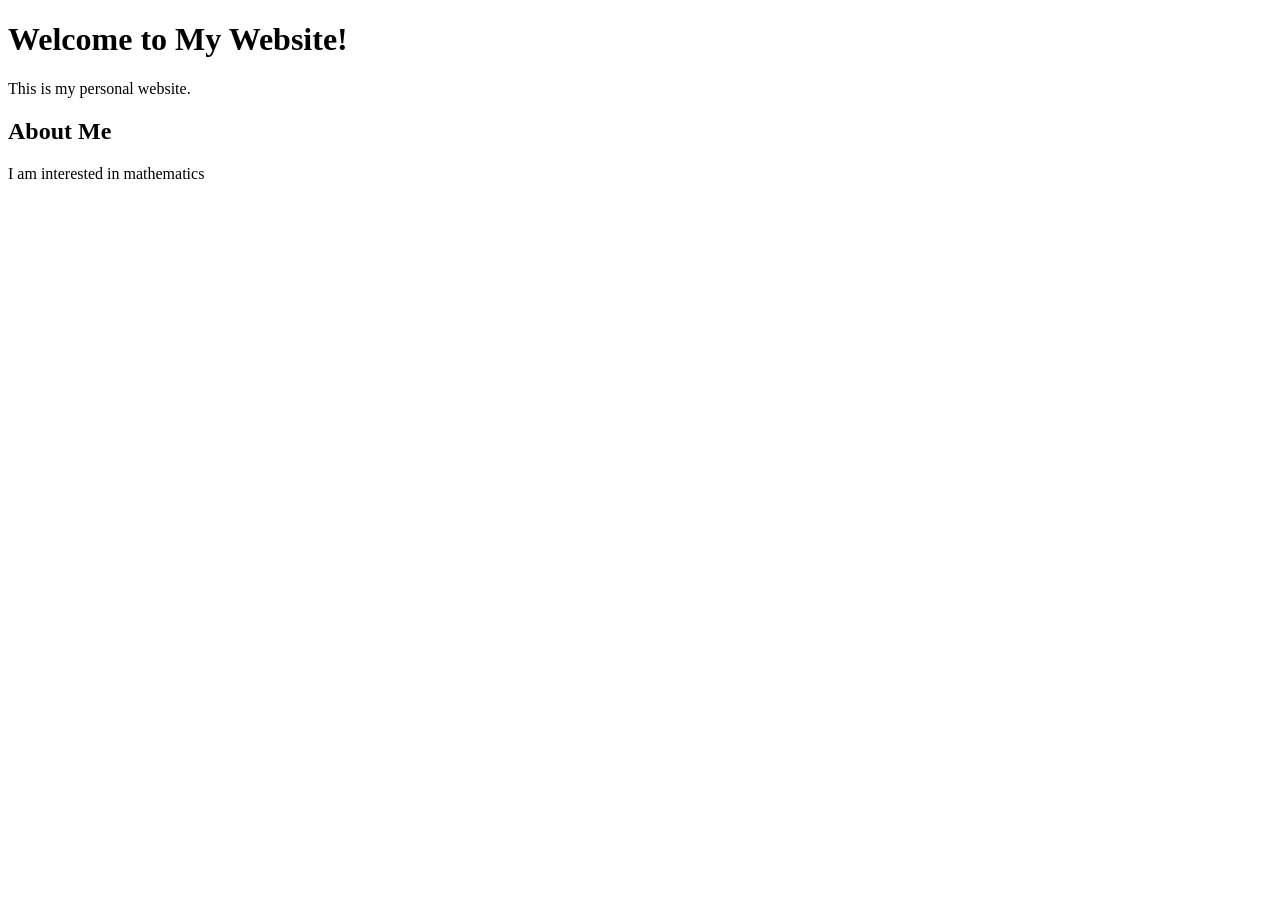
==== index.html @ 512db5e7 "Update homepage" ====
<!DOCTYPE html>
<html lang="ja">
<head>
    <meta charset="UTF-8">
    <meta name="viewport"
          content="width=device-width, initial-scale=1.0">

    <title>My Personal Website</title>
</head>

<body>
    <h1>Welcome to My Website!</h1>

    <p>
        This is my personal website.
    </p>

    <h2>About Me</h2>

    <p>
        I am interested in mathematics
    </p>

</body>
</html>
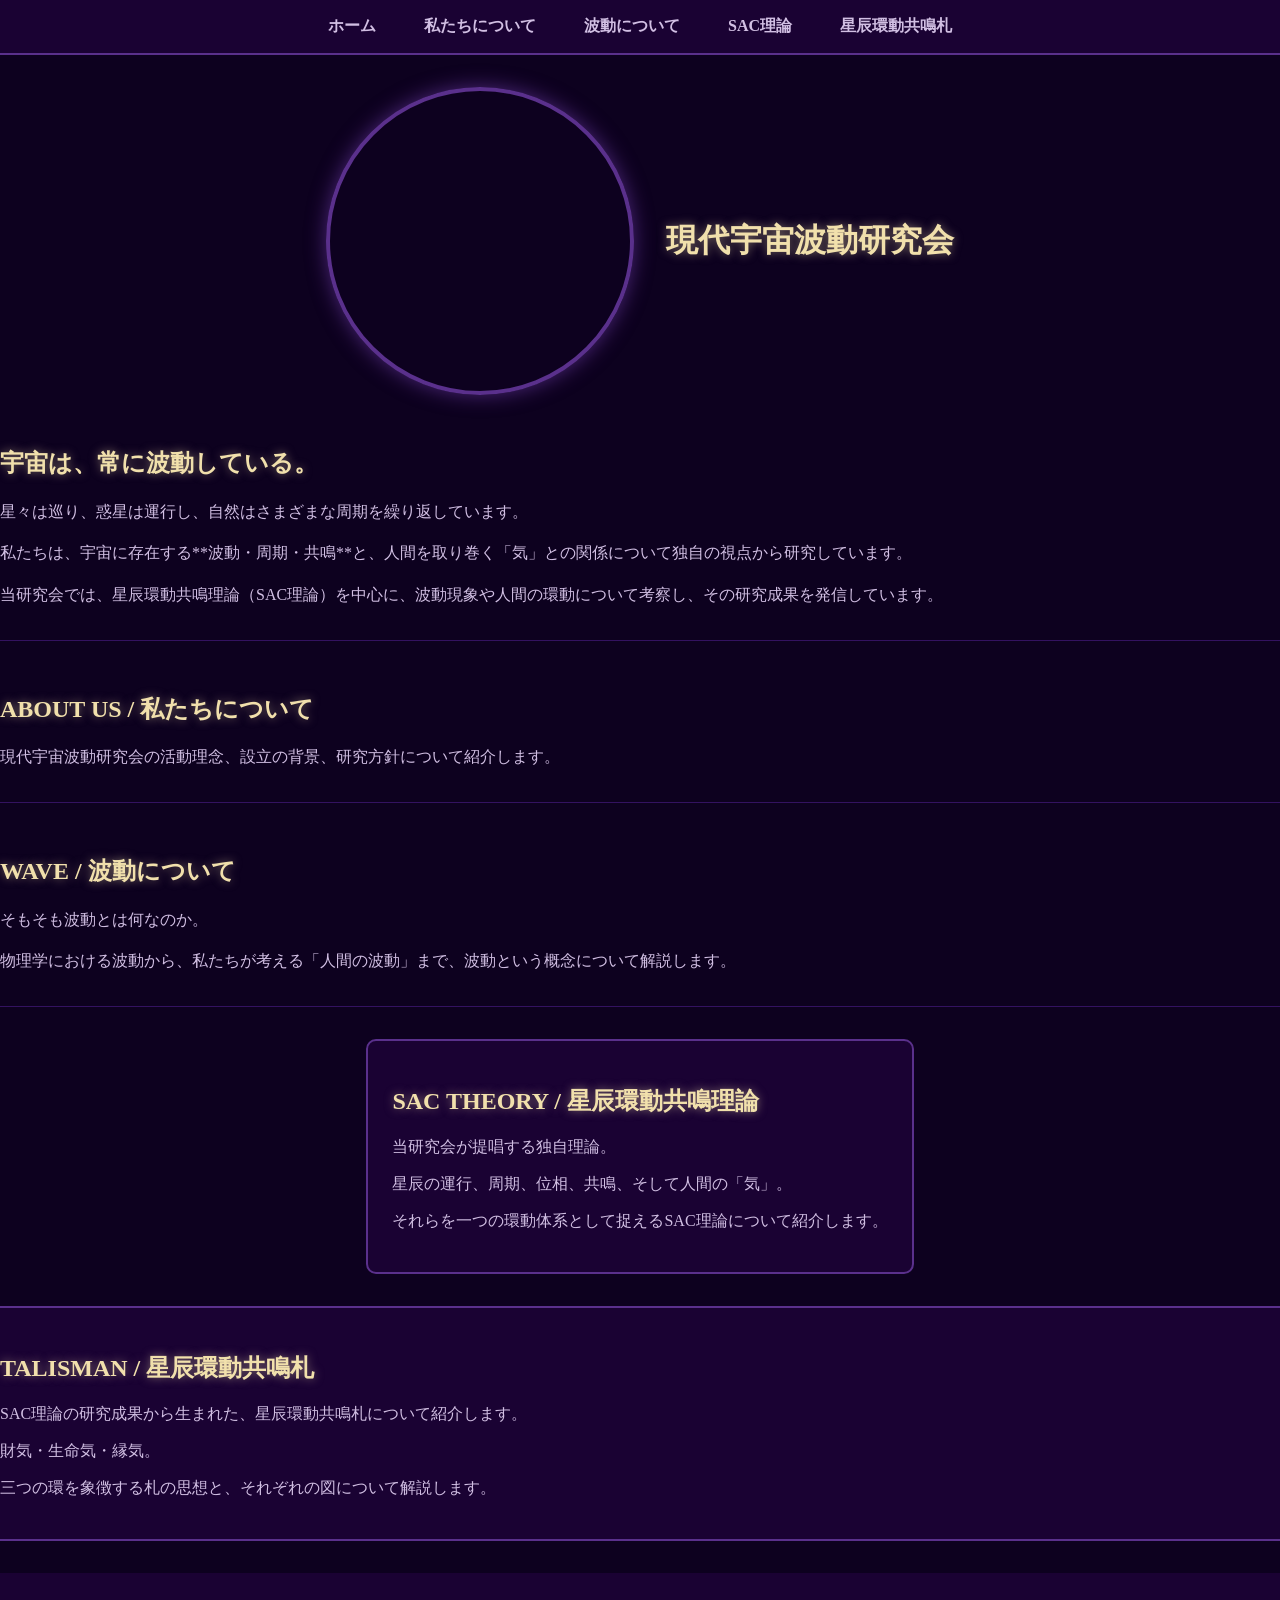
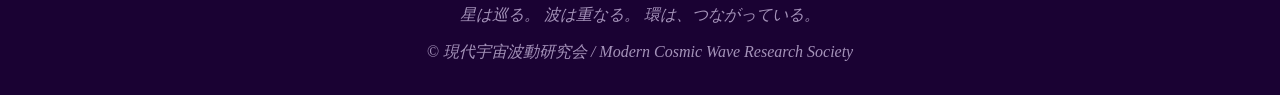
==== commit 1f0d65fe: "Update index.html" ====
--- a/index.html
+++ b/index.html
@@ -2,24 +2,167 @@
 <html lang="ja">
 <head>
     <meta charset="UTF-8">
-    <meta name="viewport"
-          content="width=device-width, initial-scale=1.0">
+    <meta name="viewport" content="width=device-width, initial-scale=1.0">
+    <title>ホーム - 現代宇宙波動研究会</title>
+    <style>
+        body {
+            background-color: #0d011f; /* Dark purple/black for a cosmic feel */
+            color: #d1bfe3; /* Light lavender for contrast */
+            font-family: 'Georgia', serif; /* A classic, slightly spiritual serif */
+            margin: 0;
+            display: flex;
+            flex-direction: column;
+            align-items: center;
+            min-height: 100vh;
+        }
 
-    <title>My Personal Website</title>
+        nav {
+            background-color: #1a0233;
+            width: 100%;
+            padding: 1rem 0;
+            display: flex;
+            justify-content: center;
+            border-bottom: 2px solid #5a308c; /* Purple separator */
+        }
+
+        nav a {
+            color: #d1bfe3;
+            text-decoration: none;
+            padding: 0 1.5rem;
+            font-weight: bold;
+            transition: color 0.3s ease;
+        }
+
+        nav a:hover {
+            color: #f1e0ac; /* Gold hover effect */
+        }
+
+        main {
+            flex-grow: 1;
+            padding: 2rem;
+            width: 100%;
+            display: flex;
+            flex-direction: column;
+            align-items: center;
+        }
+
+        h1, h2, h3 {
+            color: #f1e0ac; /* Gold headings */
+            text-shadow: 0 0 10px rgba(241, 224, 172, 0.5); /* Ethereal glow */
+        }
+
+        .hero {
+            display: flex;
+            align-items: center;
+            gap: 2rem;
+            margin-bottom: 2rem;
+        }
+
+        .spiritual-illustration {
+            width: 300px;
+            height: 300px;
+            background-image: url('image_0.png'); /* Set generated image as background */
+            background-size: cover;
+            border: 4px solid #5a308c;
+            border-radius: 50%;
+            box-shadow: 0 0 20px rgba(90, 48, 140, 0.8);
+        }
+
+        .section {
+            width: 100%;
+            margin-bottom: 2rem;
+            border-bottom: 1px solid #331260;
+            padding-bottom: 1rem;
+        }
+
+        .section p {
+            line-height: 1.6;
+            margin-bottom: 1rem;
+        }
+
+        .theory-intro {
+            background-color: #1a0233;
+            padding: 1.5rem;
+            border-radius: 10px;
+            border: 2px solid #5a308c;
+            margin-bottom: 2rem;
+        }
+
+        .talisman-section {
+            background-color: #1a0233;
+            padding: 1.5rem;
+            border-radius: 10px;
+            border: 2px solid #5a308c;
+            width: 100%;
+        }
+
+        footer {
+            margin-top: auto;
+            text-align: center;
+            padding: 1rem;
+            background-color: #1a0233;
+            width: 100%;
+            font-style: italic;
+            color: #a492b9;
+        }
+    </style>
 </head>
+<body>
 
-<body>
-    <h1>Welcome to My Website!</h1>
+    <nav>
+        <a href="index.html">ホーム</a>
+        <a href="about.html">私たちについて</a>
+        <a href="wave.html">波動について</a>
+        <a href="sac.html">SAC理論</a>
+        <a href="talisman.html">星辰環動共鳴札</a>
+    </nav>
 
-    <p>
-        This is my personal website.
-    </p>
+    <main>
+        <div class="hero">
+            <div class="spiritual-illustration"></div>
+            <h1>現代宇宙波動研究会</h1>
+        </div>
 
-    <h2>About Me</h2>
+        <div class="section">
+            <h2>宇宙は、常に波動している。</h2>
+            <p>星々は巡り、惑星は運行し、自然はさまざまな周期を繰り返しています。</p>
+            <p>私たちは、宇宙に存在する**波動・周期・共鳴**と、人間を取り巻く「気」との関係について独自の視点から研究しています。</p>
+            <p>当研究会では、星辰環動共鳴理論（SAC理論）を中心に、波動現象や人間の環動について考察し、その研究成果を発信しています。</p>
+        </div>
 
-    <p>
-        I am interested in mathematics
-    </p>
+        <div class="section">
+            <h2>ABOUT US / 私たちについて</h2>
+            <p>現代宇宙波動研究会の活動理念、設立の背景、研究方針について紹介します。</p>
+        </div>
+
+        <div class="section">
+            <h2>WAVE / 波動について</h2>
+            <p>そもそも波動とは何なのか。</p>
+            <p>物理学における波動から、私たちが考える「人間の波動」まで、波動という概念について解説します。</p>
+        </div>
+
+        <div class="theory-intro">
+            <h2>SAC THEORY / 星辰環動共鳴理論</h2>
+            <p>当研究会が提唱する独自理論。</p>
+            <p>星辰の運行、周期、位相、共鳴、そして人間の「気」。</p>
+            <p>それらを一つの環動体系として捉えるSAC理論について紹介します。</p>
+        </div>
+
+        <div class="talisman-section">
+            <h2>TALISMAN / 星辰環動共鳴札</h2>
+            <p>SAC理論の研究成果から生まれた、星辰環動共鳴札について紹介します。</p>
+            <p>財気・生命気・縁気。</p>
+            <p>三つの環を象徴する札の思想と、それぞれの図について解説します。</p>
+        </div>
+
+    </main>
+
+    <footer>
+        <p>星は巡る。  
+           波は重なる。  
+           環は、つながっている。</p>
+        <p>&copy; 現代宇宙波動研究会 / Modern Cosmic Wave Research Society</p>
+    </footer>
 
 </body>
 </html>
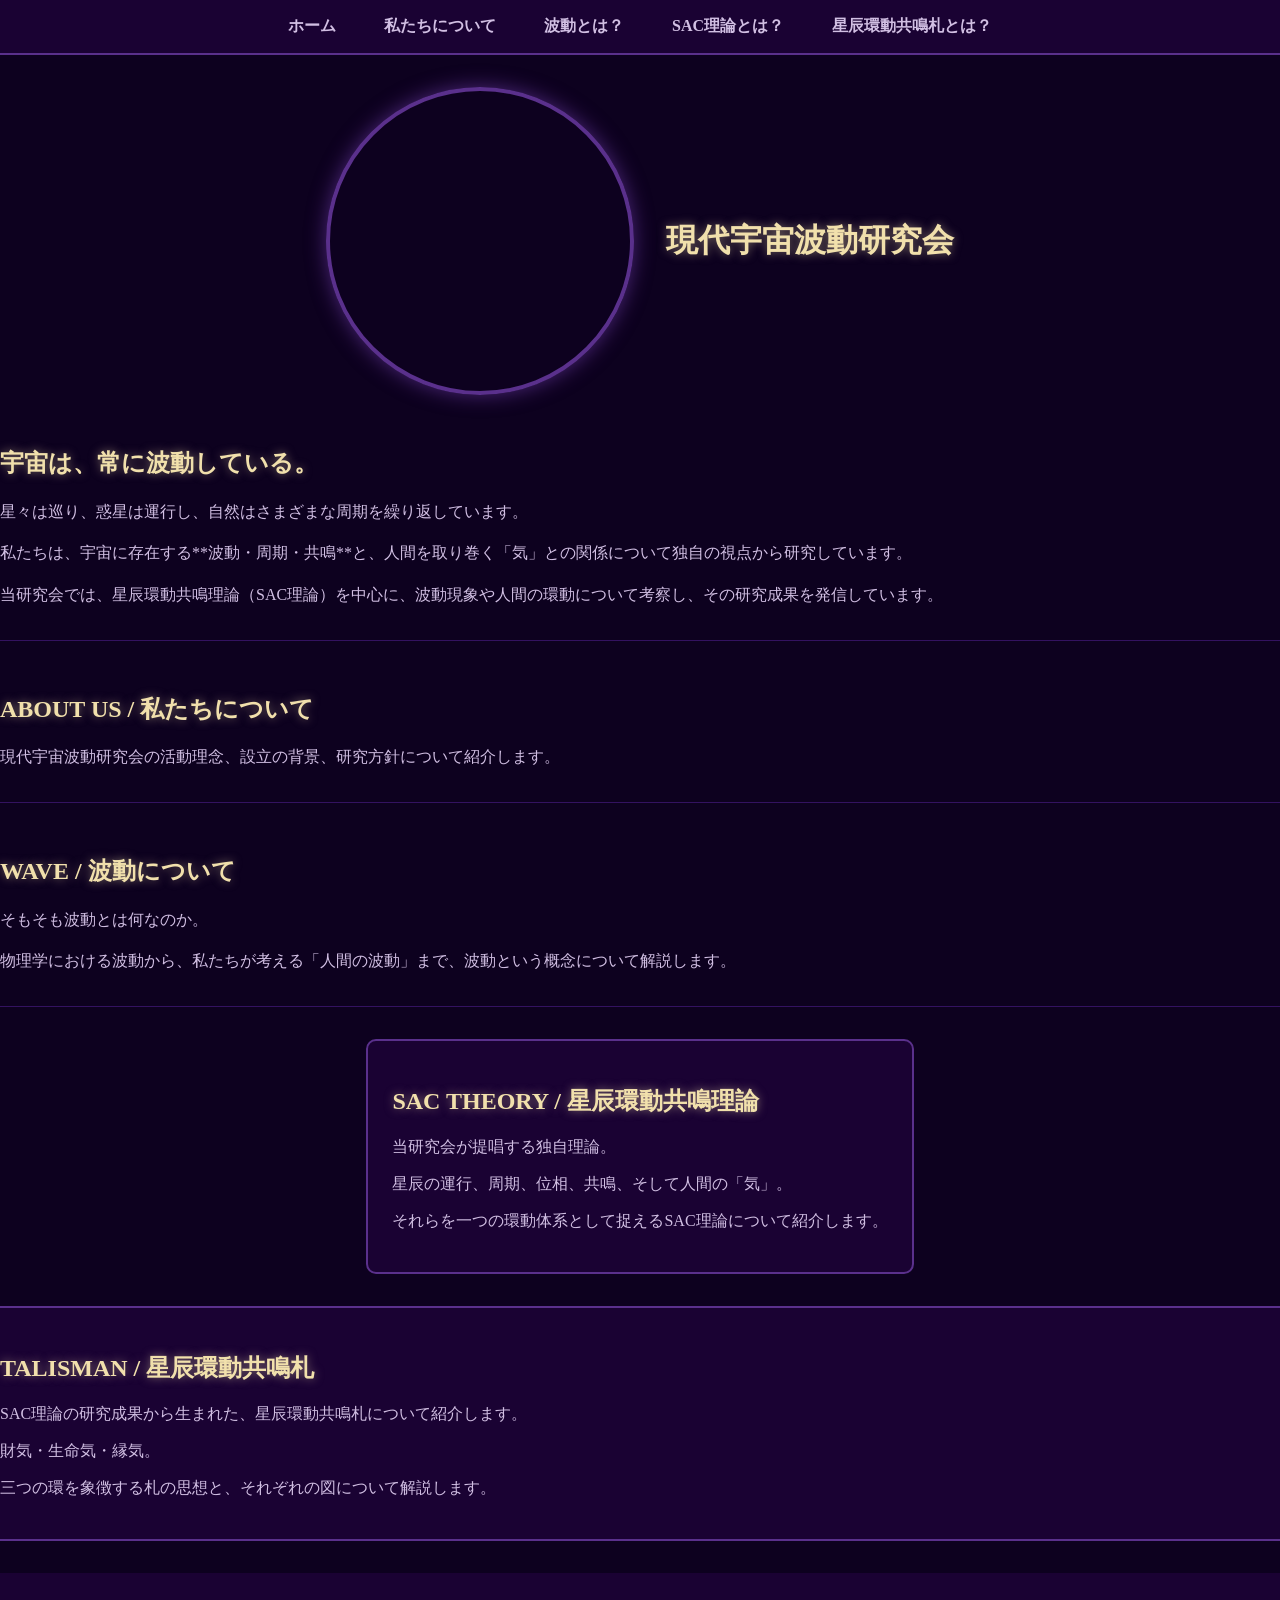
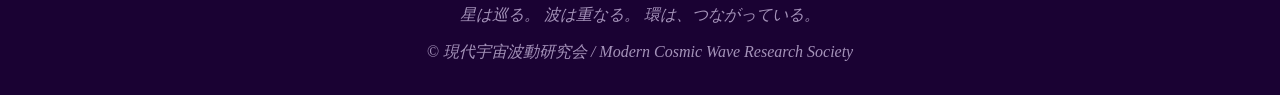
==== commit f39ea4b6: "update all" ====
--- a/index.html
+++ b/index.html
@@ -112,9 +112,9 @@
     <nav>
         <a href="index.html">ホーム</a>
         <a href="about.html">私たちについて</a>
-        <a href="wave.html">波動について</a>
-        <a href="sac.html">SAC理論</a>
-        <a href="talisman.html">星辰環動共鳴札</a>
+        <a href="wave.html">波動とは？</a>
+        <a href="sac.html">SAC理論とは？</a>
+        <a href="talisman.html">星辰環動共鳴札とは？</a>
     </nav>
 
     <main>
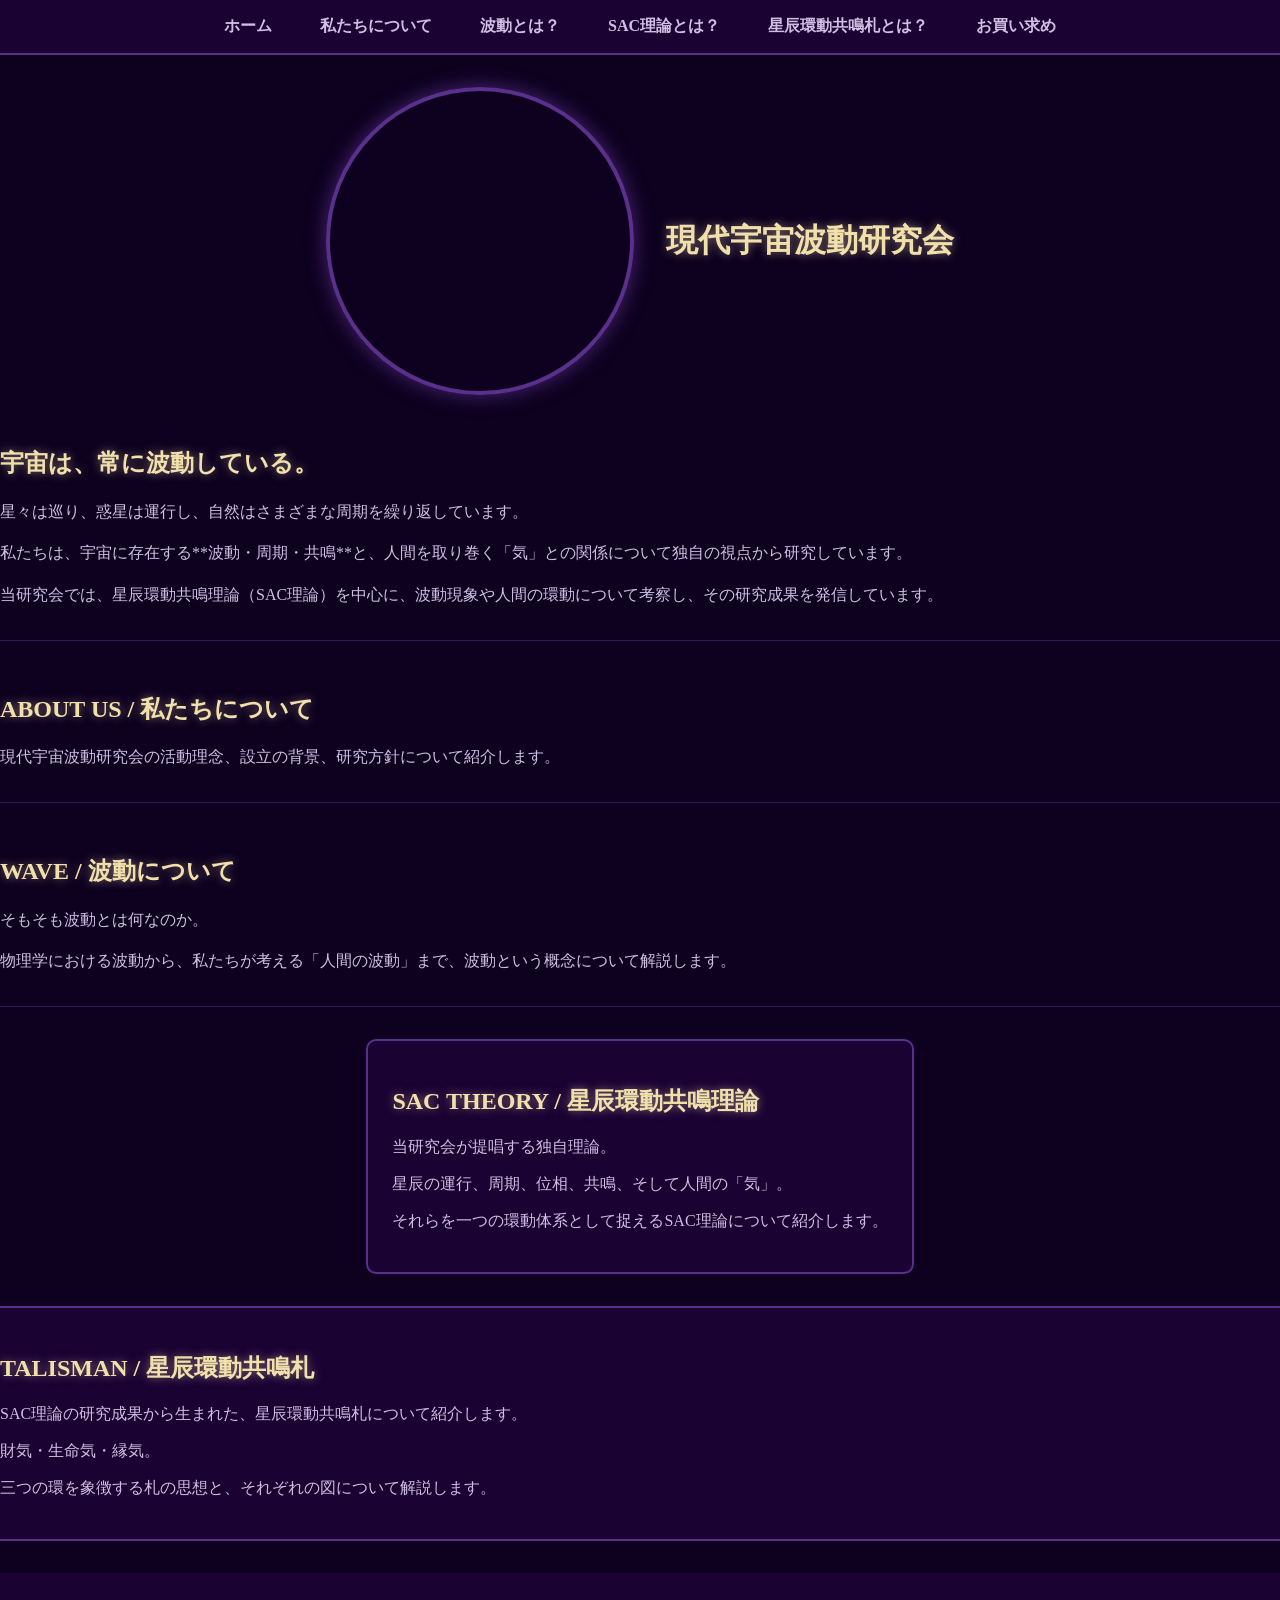
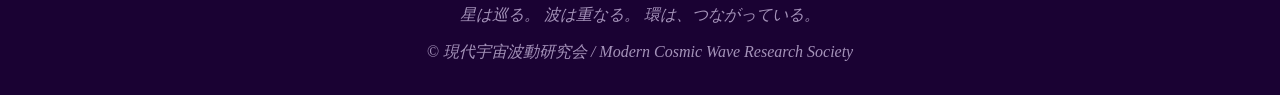
==== commit e321c49e: "update" ====
--- a/index.html
+++ b/index.html
@@ -115,6 +115,7 @@
         <a href="wave.html">波動とは？</a>
         <a href="sac.html">SAC理論とは？</a>
         <a href="talisman.html">星辰環動共鳴札とは？</a>
+        <a href="shop.html">お買い求め</a>
     </nav>
 
     <main>
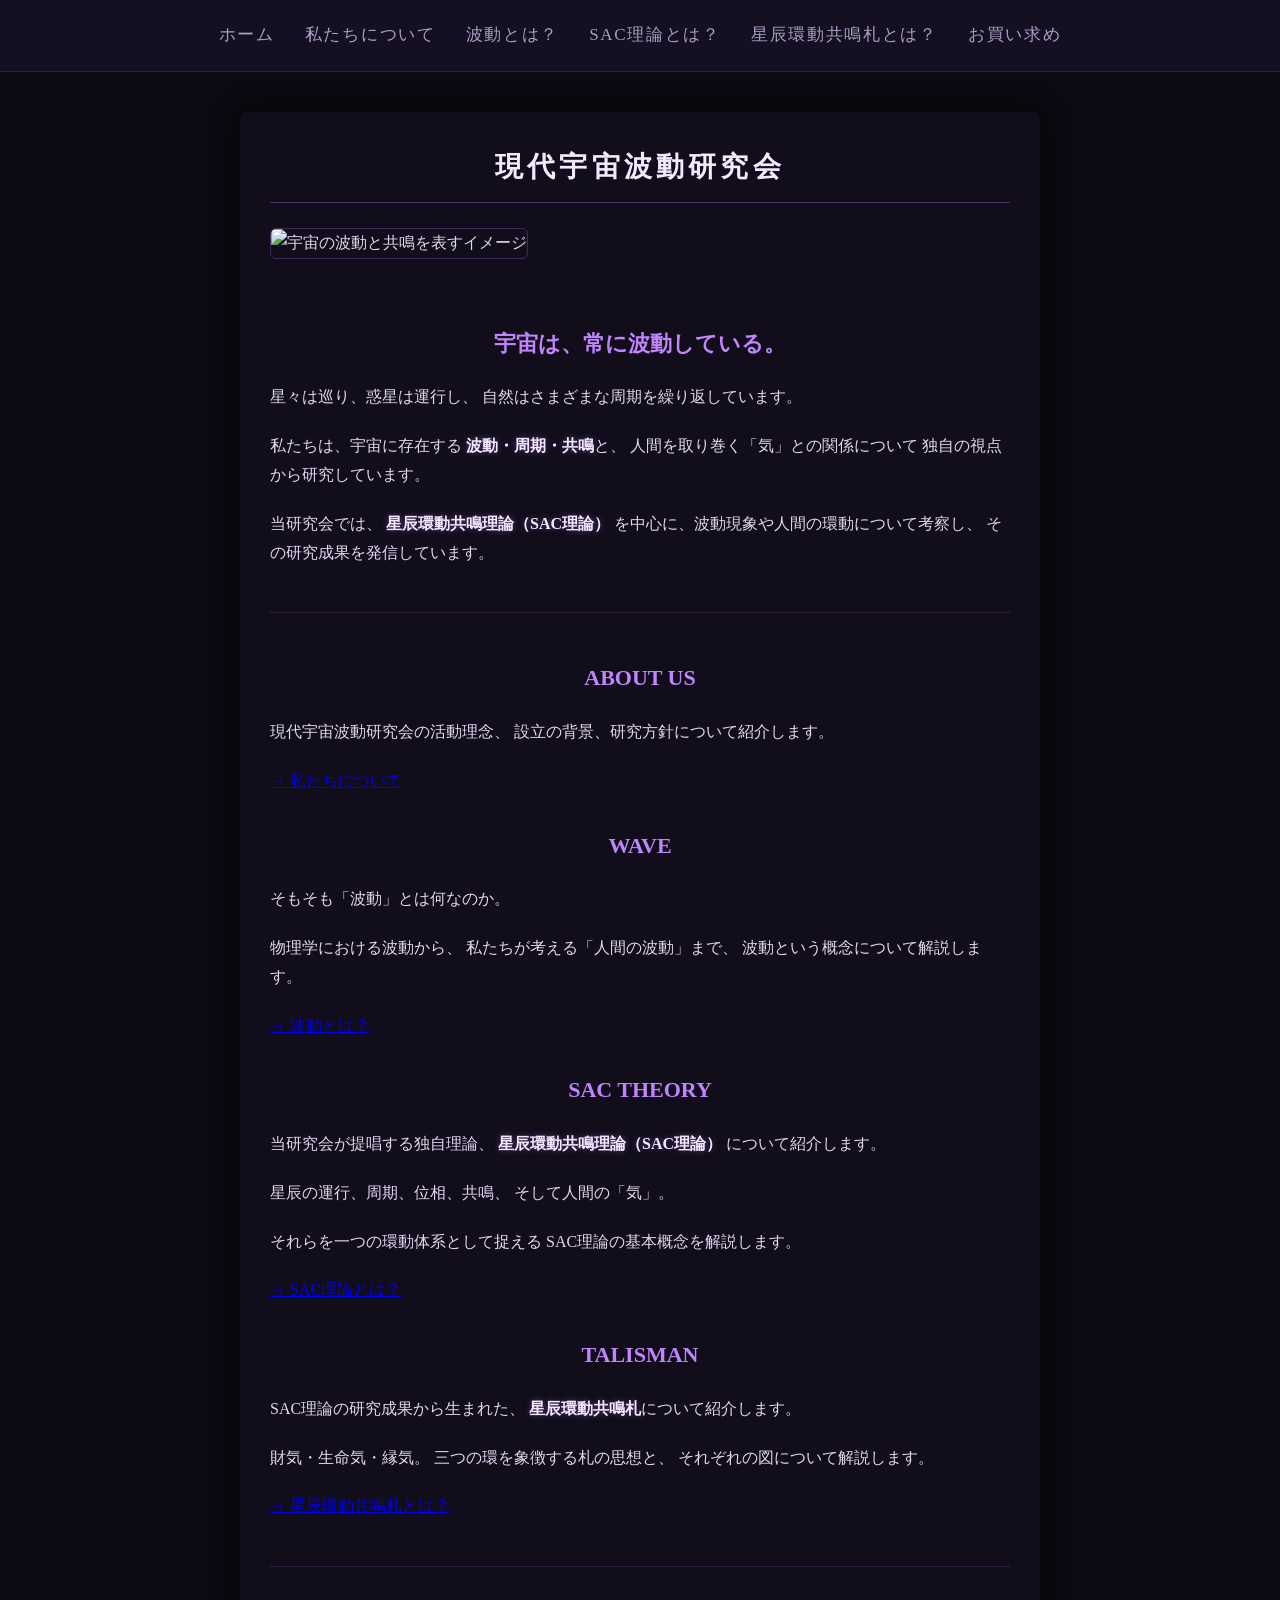
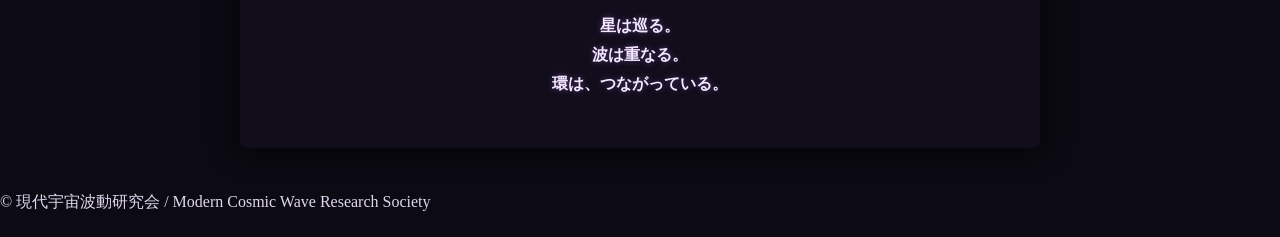
==== commit 74bdc543: "update" ====
--- a/index.html
+++ b/index.html
@@ -4,111 +4,12 @@
     <meta charset="UTF-8">
     <meta name="viewport" content="width=device-width, initial-scale=1.0">
     <title>ホーム - 現代宇宙波動研究会</title>
-    <style>
-        body {
-            background-color: #0d011f; /* Dark purple/black for a cosmic feel */
-            color: #d1bfe3; /* Light lavender for contrast */
-            font-family: 'Georgia', serif; /* A classic, slightly spiritual serif */
-            margin: 0;
-            display: flex;
-            flex-direction: column;
-            align-items: center;
-            min-height: 100vh;
-        }
+    <link rel="stylesheet" href="style.css">
+</head>
 
-        nav {
-            background-color: #1a0233;
-            width: 100%;
-            padding: 1rem 0;
-            display: flex;
-            justify-content: center;
-            border-bottom: 2px solid #5a308c; /* Purple separator */
-        }
-
-        nav a {
-            color: #d1bfe3;
-            text-decoration: none;
-            padding: 0 1.5rem;
-            font-weight: bold;
-            transition: color 0.3s ease;
-        }
-
-        nav a:hover {
-            color: #f1e0ac; /* Gold hover effect */
-        }
-
-        main {
-            flex-grow: 1;
-            padding: 2rem;
-            width: 100%;
-            display: flex;
-            flex-direction: column;
-            align-items: center;
-        }
-
-        h1, h2, h3 {
-            color: #f1e0ac; /* Gold headings */
-            text-shadow: 0 0 10px rgba(241, 224, 172, 0.5); /* Ethereal glow */
-        }
-
-        .hero {
-            display: flex;
-            align-items: center;
-            gap: 2rem;
-            margin-bottom: 2rem;
-        }
-
-        .spiritual-illustration {
-            width: 300px;
-            height: 300px;
-            background-image: url('image_0.png'); /* Set generated image as background */
-            background-size: cover;
-            border: 4px solid #5a308c;
-            border-radius: 50%;
-            box-shadow: 0 0 20px rgba(90, 48, 140, 0.8);
-        }
-
-        .section {
-            width: 100%;
-            margin-bottom: 2rem;
-            border-bottom: 1px solid #331260;
-            padding-bottom: 1rem;
-        }
-
-        .section p {
-            line-height: 1.6;
-            margin-bottom: 1rem;
-        }
-
-        .theory-intro {
-            background-color: #1a0233;
-            padding: 1.5rem;
-            border-radius: 10px;
-            border: 2px solid #5a308c;
-            margin-bottom: 2rem;
-        }
-
-        .talisman-section {
-            background-color: #1a0233;
-            padding: 1.5rem;
-            border-radius: 10px;
-            border: 2px solid #5a308c;
-            width: 100%;
-        }
-
-        footer {
-            margin-top: auto;
-            text-align: center;
-            padding: 1rem;
-            background-color: #1a0233;
-            width: 100%;
-            font-style: italic;
-            color: #a492b9;
-        }
-    </style>
-</head>
 <body>
 
+    <!-- ナビゲーション -->
     <nav>
         <a href="index.html">ホーム</a>
         <a href="about.html">私たちについて</a>
@@ -118,51 +19,145 @@
         <a href="shop.html">お買い求め</a>
     </nav>
 
+
+    <!-- メイン -->
     <main>
-        <div class="hero">
-            <div class="spiritual-illustration"></div>
-            <h1>現代宇宙波動研究会</h1>
-        </div>
 
-        <div class="section">
-            <h2>宇宙は、常に波動している。</h2>
-            <p>星々は巡り、惑星は運行し、自然はさまざまな周期を繰り返しています。</p>
-            <p>私たちは、宇宙に存在する**波動・周期・共鳴**と、人間を取り巻く「気」との関係について独自の視点から研究しています。</p>
-            <p>当研究会では、星辰環動共鳴理論（SAC理論）を中心に、波動現象や人間の環動について考察し、その研究成果を発信しています。</p>
-        </div>
+        <h1>現代宇宙波動研究会</h1>
 
-        <div class="section">
-            <h2>ABOUT US / 私たちについて</h2>
-            <p>現代宇宙波動研究会の活動理念、設立の背景、研究方針について紹介します。</p>
-        </div>
+        <img
+            src="image_0.png"
+            alt="宇宙の波動と共鳴を表すイメージ"
+            class="hero-image"
+        >
 
-        <div class="section">
-            <h2>WAVE / 波動について</h2>
-            <p>そもそも波動とは何なのか。</p>
-            <p>物理学における波動から、私たちが考える「人間の波動」まで、波動という概念について解説します。</p>
-        </div>
 
-        <div class="theory-intro">
-            <h2>SAC THEORY / 星辰環動共鳴理論</h2>
-            <p>当研究会が提唱する独自理論。</p>
-            <p>星辰の運行、周期、位相、共鳴、そして人間の「気」。</p>
-            <p>それらを一つの環動体系として捉えるSAC理論について紹介します。</p>
-        </div>
+        <h2>宇宙は、常に波動している。</h2>
 
-        <div class="talisman-section">
-            <h2>TALISMAN / 星辰環動共鳴札</h2>
-            <p>SAC理論の研究成果から生まれた、星辰環動共鳴札について紹介します。</p>
-            <p>財気・生命気・縁気。</p>
-            <p>三つの環を象徴する札の思想と、それぞれの図について解説します。</p>
-        </div>
+        <p>
+            星々は巡り、惑星は運行し、
+            自然はさまざまな周期を繰り返しています。
+        </p>
+
+        <p>
+            私たちは、宇宙に存在する
+            <strong>波動・周期・共鳴</strong>と、
+            人間を取り巻く「気」との関係について
+            独自の視点から研究しています。
+        </p>
+
+        <p>
+            当研究会では、
+            <strong>星辰環動共鳴理論（SAC理論）</strong>
+            を中心に、波動現象や人間の環動について考察し、
+            その研究成果を発信しています。
+        </p>
+
+
+        <hr>
+
+
+        <!-- ABOUT US -->
+
+        <h2>ABOUT US</h2>
+
+        <p>
+            現代宇宙波動研究会の活動理念、
+            設立の背景、研究方針について紹介します。
+        </p>
+
+        <p>
+            <a href="about.html">→ 私たちについて</a>
+        </p>
+
+
+        <!-- WAVE -->
+
+        <h2>WAVE</h2>
+
+        <p>
+            そもそも「波動」とは何なのか。
+        </p>
+
+        <p>
+            物理学における波動から、
+            私たちが考える「人間の波動」まで、
+            波動という概念について解説します。
+        </p>
+
+        <p>
+            <a href="wave.html">→ 波動とは？</a>
+        </p>
+
+
+        <!-- SAC THEORY -->
+
+        <h2>SAC THEORY</h2>
+
+        <p>
+            当研究会が提唱する独自理論、
+            <strong>星辰環動共鳴理論（SAC理論）</strong>
+            について紹介します。
+        </p>
+
+        <p>
+            星辰の運行、周期、位相、共鳴、
+            そして人間の「気」。
+        </p>
+
+        <p>
+            それらを一つの環動体系として捉える
+            SAC理論の基本概念を解説します。
+        </p>
+
+        <p>
+            <a href="sac.html">→ SAC理論とは？</a>
+        </p>
+
+
+        <!-- TALISMAN -->
+
+        <h2>TALISMAN</h2>
+
+        <p>
+            SAC理論の研究成果から生まれた、
+            <strong>星辰環動共鳴札</strong>について紹介します。
+        </p>
+
+        <p>
+            財気・生命気・縁気。
+            三つの環を象徴する札の思想と、
+            それぞれの図について解説します。
+        </p>
+
+        <p>
+            <a href="talisman.html">
+                → 星辰環動共鳴札とは？
+            </a>
+        </p>
+
+
+        <hr>
+
+
+        <p style="text-align: center;">
+            <strong>
+                星は巡る。<br>
+                波は重なる。<br>
+                環は、つながっている。
+            </strong>
+        </p>
 
     </main>
 
+
+    <!-- フッター -->
+
     <footer>
-        <p>星は巡る。  
-           波は重なる。  
-           環は、つながっている。</p>
-        <p>&copy; 現代宇宙波動研究会 / Modern Cosmic Wave Research Society</p>
+        <p>
+            &copy; 現代宇宙波動研究会
+            / Modern Cosmic Wave Research Society
+        </p>
     </footer>
 
 </body>
--- a/style.css
+++ b/style.css
@@ -0,0 +1,289 @@
+/* ========================================
+   現代宇宙波動研究会 - 共通スタイル
+   ======================================== */
+
+* {
+    box-sizing: border-box;
+}
+
+html {
+    scroll-behavior: smooth;
+}
+
+body {
+    margin: 0;
+    font-family: 'Hiragino Mincho ProN', 'Yu Mincho', 'YuMincho', serif;
+    background-color: #0c0a12;
+    color: #e0d8f0;
+    line-height: 1.8;
+}
+
+
+/* ========================================
+   ナビゲーション
+   ======================================== */
+
+nav {
+    display: flex;
+    gap: 20px 30px;
+    padding: 20px 30px;
+    background: #141022;
+    border-bottom: 1px solid #2a2040;
+    justify-content: center;
+    flex-wrap: wrap;
+}
+
+nav a {
+    color: #a89ec4;
+    text-decoration: none;
+    font-size: 17px;
+    letter-spacing: 0.1em;
+    transition: all 0.3s ease;
+}
+
+nav a:hover {
+    color: #ffd700;
+    text-shadow: 0 0 8px rgba(255, 215, 0, 0.5);
+}
+
+
+/* ========================================
+   メインコンテンツ
+   ======================================== */
+
+main {
+    max-width: 800px;
+    margin: 40px auto;
+    padding: 30px;
+    background: rgba(20, 16, 34, 0.6);
+    border-radius: 8px;
+    box-shadow: 0 0 30px rgba(0, 0, 0, 0.8);
+}
+
+
+/* ========================================
+   見出し
+   ======================================== */
+
+h1 {
+    font-size: 28px;
+    color: #f3e8ff;
+    border-bottom: 1px solid #4a386c;
+    padding-bottom: 10px;
+    margin-top: 0;
+    margin-bottom: 25px;
+    text-align: center;
+    letter-spacing: 0.15em;
+}
+
+h2 {
+    font-size: 22px;
+    color: #c084fc;
+    margin-top: 30px;
+    margin-bottom: 20px;
+    text-align: center;
+}
+
+h3 {
+    color: #c084fc;
+}
+
+
+/* ========================================
+   本文
+   ======================================== */
+
+p {
+    margin-top: 0;
+    margin-bottom: 20px;
+}
+
+
+/* 強調 */
+
+strong {
+    font-weight: bold;
+    color: #f3e8ff;
+    text-shadow: 0 0 6px rgba(192, 132, 252, 0.4);
+}
+
+
+/* ========================================
+   画像
+   ======================================== */
+
+.hero-image {
+    width: 100%;
+    max-height: 400px;
+    object-fit: cover;
+    border-radius: 6px;
+    margin-bottom: 35px;
+    border: 1px solid #3b2d59;
+}
+
+
+/* ========================================
+   区切り線
+   ======================================== */
+
+hr {
+    border: none;
+    border-top: 1px solid #2a2040;
+    margin: 45px 0;
+}
+
+
+/* ========================================
+   商品ページ
+   ======================================== */
+
+.shop-link {
+    text-align: center;
+    margin: 35px 0;
+}
+
+.shop-link a {
+    display: inline-block;
+    padding: 12px 30px;
+    color: #f3e8ff;
+    border: 1px solid #6b4f9e;
+    border-radius: 4px;
+    text-decoration: none;
+    letter-spacing: 0.1em;
+    transition: all 0.3s ease;
+}
+
+.shop-link a:hover {
+    color: #ffd700;
+    border-color: #ffd700;
+    box-shadow: 0 0 12px rgba(255, 215, 0, 0.3);
+}
+
+
+/* 商品1つ分 */
+
+.product {
+    display: flex;
+    align-items: center;
+    gap: 40px;
+    margin: 60px 0;
+    padding: 30px 0;
+    border-bottom: 1px solid #2a2040;
+}
+
+
+/* 商品画像 */
+
+.product-image {
+    width: 40%;
+    flex-shrink: 0;
+}
+
+.product-image img {
+    width: 100%;
+    height: auto;
+    display: block;
+    border: 1px solid #3b2d59;
+    border-radius: 4px;
+}
+
+
+/* 商品説明 */
+
+.product-description {
+    flex: 1;
+}
+
+.product-description h2 {
+    text-align: left;
+    margin-top: 0;
+    margin-bottom: 5px;
+}
+
+.product-description h3 {
+    color: #a89ec4;
+    font-size: 15px;
+    font-weight: normal;
+    margin-top: 0;
+    margin-bottom: 20px;
+}
+
+
+/* ========================================
+   注意書き
+   ======================================== */
+
+.note {
+    font-size: 0.85rem;
+    color: #8c82a6;
+    margin-top: 40px;
+    border-top: 1px dashed #33284d;
+    padding-top: 15px;
+}
+
+
+/* ========================================
+   スマートフォン対応
+   ======================================== */
+
+@media (max-width: 700px) {
+
+    /* ナビ */
+
+    nav {
+        gap: 12px 20px;
+        padding: 15px;
+    }
+
+    nav a {
+        font-size: 14px;
+    }
+
+
+    /* メイン */
+
+    main {
+        margin: 20px 10px;
+        padding: 20px;
+    }
+
+
+    /* 見出し */
+
+    h1 {
+        font-size: 22px;
+        letter-spacing: 0.1em;
+    }
+
+    h2 {
+        font-size: 20px;
+    }
+
+
+    /* ヒーロー画像 */
+
+    .hero-image {
+        max-height: 300px;
+    }
+
+
+    /* 商品 */
+
+    .product {
+        flex-direction: column;
+        gap: 20px;
+        align-items: stretch;
+        margin: 40px 0;
+    }
+
+    .product-image {
+        width: 100%;
+        max-width: 400px;
+        margin: 0 auto;
+    }
+
+    .product-description h2 {
+        text-align: center;
+    }
+
+}
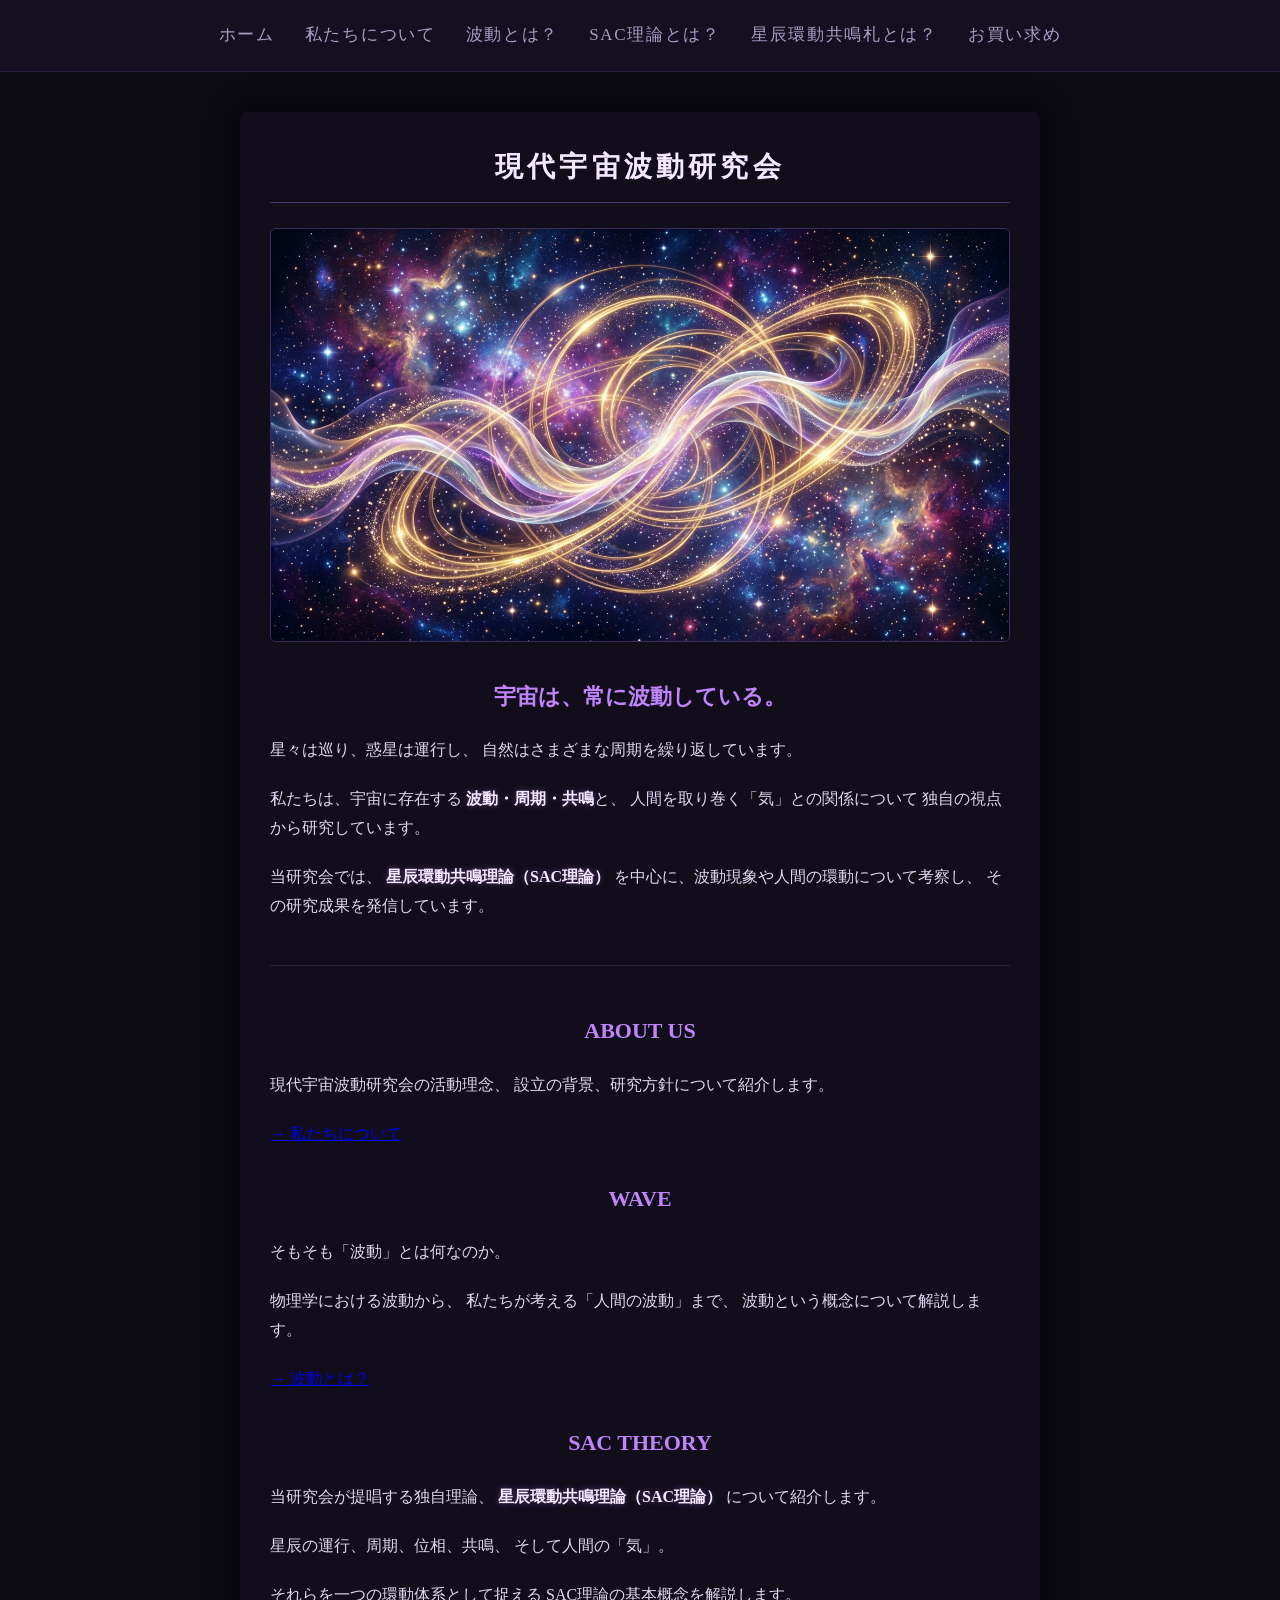
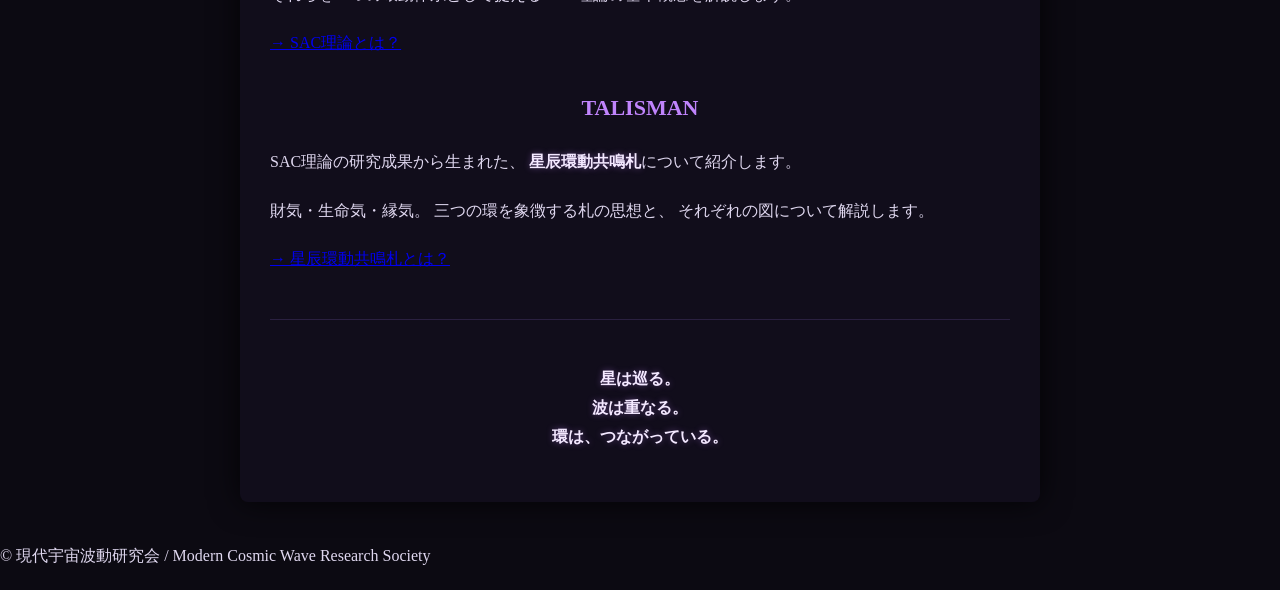
==== commit d5f62616: "update" ====
--- a/index.html
+++ b/index.html
@@ -26,7 +26,7 @@
         <h1>現代宇宙波動研究会</h1>
 
         <img
-            src="image_0.png"
+            src="image/home.jfif"
             alt="宇宙の波動と共鳴を表すイメージ"
             class="hero-image"
         >
--- a/style.css
+++ b/style.css
@@ -114,8 +114,8 @@
 
 .hero-image {
     width: 100%;
-    max-height: 400px;
-    object-fit: cover;
+    height: auto;
+    display: block;
     border-radius: 6px;
     margin-bottom: 35px;
     border: 1px solid #3b2d59;
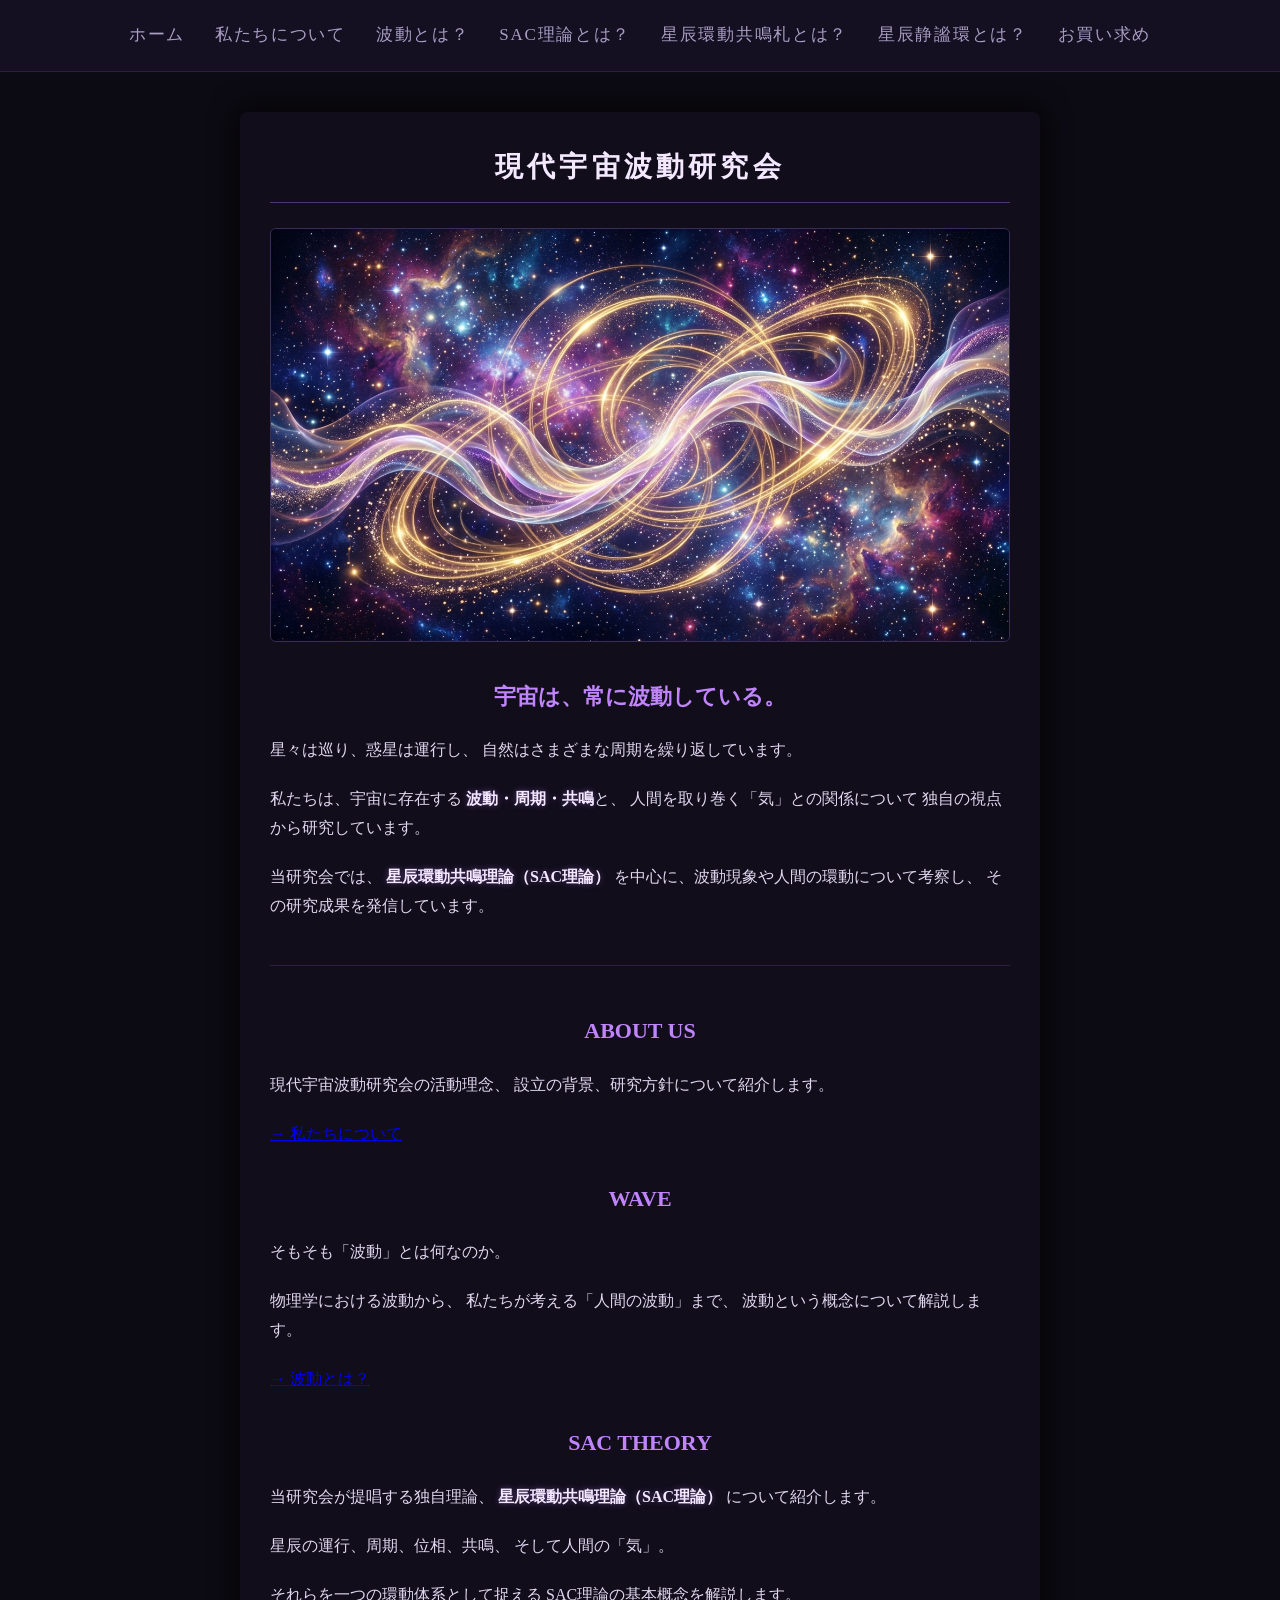
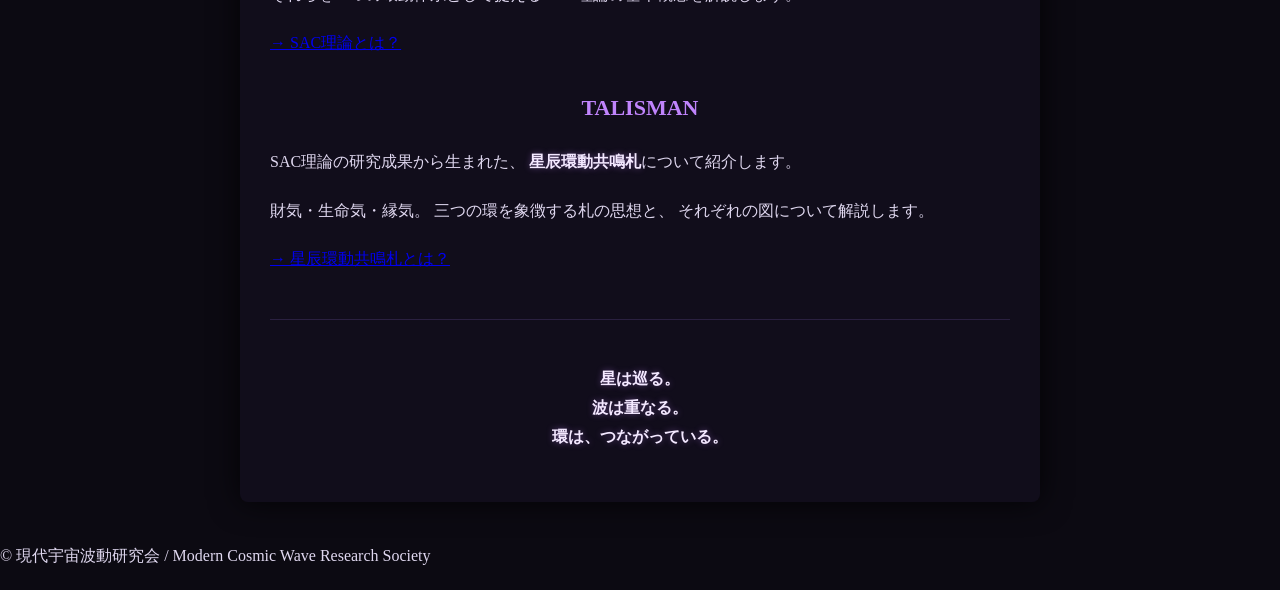
==== commit 0bdb234f: "update" ====
--- a/index.html
+++ b/index.html
@@ -16,6 +16,7 @@
         <a href="wave.html">波動とは？</a>
         <a href="sac.html">SAC理論とは？</a>
         <a href="talisman.html">星辰環動共鳴札とは？</a>
+        <a href="seijyaku.html">星辰静謐環とは？</a>
         <a href="shop.html">お買い求め</a>
     </nav>
 
